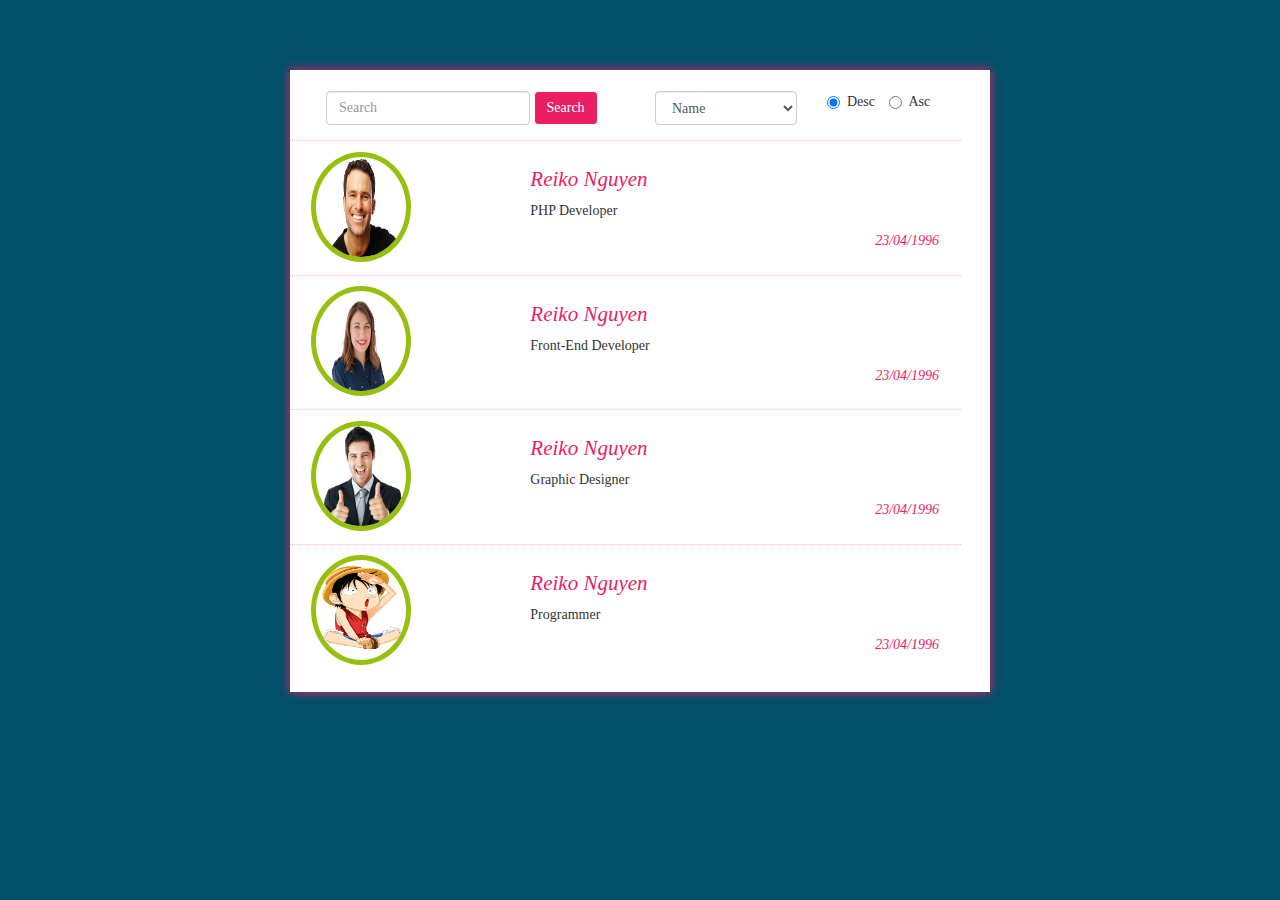
==== member/index.html @ 3f7ea7c8 "commit search feature" ====
<!DOCTYPE html>
<html lang="">
  <head>
    <meta charset="utf-8">
    <meta http-equiv="X-UA-Compatible" content="IE=edge">
    <meta name="viewport" content="width=device-width, initial-scale=1">
    <title>Title Page</title>
    <link rel="stylesheet" href="css/bootstrap.min.css">
    <link rel="stylesheet" href="css/main-style.css">
  </head>
  <body>
  <div class="container">
    <section>
      <div class="row">
        <div class="col-md-6">
          <form class="navbar-form">
            <div class="form-group">
              <input type="search" name="key" class="form-control" placeholder="Search">
            </div>
            <button type="button" onclick="" class="btn btn-default">Search</button>
          </form>
        </div>
        <div class="col-md-3">
          <select name="optionSort" id="optionSort" class="form-control">
            <option value="name" name="name">Name</option>
            <option value="dob" name="dob">Date of birth</option>
            <!-- <option value=""></option> -->
          </select>
        </div>
        <div class="col-md-3">
          <label class="radio-inline">
            <input type="radio" name="type" id="desc" value="desc" checked="">Desc
          </label>
          <label class="radio-inline">
            <input type="radio" name="type" id="asc" value="asc">Asc
          </label>
        </div>
      </div>
      <div class="row keywords">
        <div class="col-md-4">
          <img src="images/man02.png" alt="" class="img-responsive">
        </div>
        <div class="col-md-8">
          <h3><a href="#">Reiko Nguyen</a></h3>
          <p>PHP Developer</p>
          <date>23/04/1996</date>
        </div>
      </div>
      <div class="row keywords">
        <div class="col-md-4">
          <img src="images/08.png" alt="" class="img-responsive">
        </div>
        <div class="col-md-8">
          <h3><a href="#">Reiko Nguyen</a></h3>
          <p>Front-End Developer</p>
          <date>23/04/1996</date>
        </div>
      </div>
      <div class="row keywords">
        <div class="col-md-4">
          <img src="images/man01.png" alt="" class="img-responsive">
        </div>
        <div class="col-md-8">
          <h3><a href="#">Reiko Nguyen</a></h3>
          <p>Graphic Designer</p>
          <date>23/04/1996</date>
        </div>
      </div>
       <div class="row keywords">
        <div class="col-md-4">
          <img src="images/01.png" alt="" class="img-responsive">
        </div>
        <div class="col-md-8">
          <h3><a href="#">Reiko Nguyen</a></h3>
          <p>Programmer</p>
          <date>23/04/1996</date>
        </div>
      </div>
    </section>
  </div>  
  </body>
</html>
---- member/css/main-style.css ----
body{
  background-color:#00506b;
}
section{
  width: 700px;
  height: auto;
  margin: 0 auto;
  margin-top: 5em;
  padding: 1em;
  background: #fff;
  /*border: 3px ridge #E91E63;*/
  font-family: Rokkitt-Bold;
  box-shadow: 0px 0px 10px #E91E63;
}

.navbar-form{
  margin-top: 0px;
}
button.btn.btn-default{
  background: #E91E63;
  border: 1px solid #fff;
  color: #fff;
}
.row{
  padding: 0.5em;
}
.img-responsive{
  width: 100px;
  height: 110px;
  border-radius: 50%;
  border: 5px solid #97bf0d;
  margin-top: 0.25em;
}
h3{
  font-size: 1.5em;
}
h3 a{
  text-decoration: none;
  color: #E91E63;
  font-style: italic;
}
h3 a:hover{
  text-decoration: none;
  color: #97bf0d;
}
date{
  float: right;
  font-style: italic;
  font-size: 1em;
  color: #E91E63;
}
.keywords{
  width: 100%;
  display:inline-block;
  border-top: 1px dotted rgba(233, 30, 99, 0.3);
  position: relative;
  /*-webkit-transition: all 200ms ease-in;
  -webkit-transform: scale(1); 
  -ms-transition: all 200ms ease-in;
  -ms-transform: scale(1); 
  -moz-transition: all 200ms ease-in;
  -moz-transform: scale(1);*/
  transition: all 200ms ease-in;
  transform: scale(1);   
}
.keywords:hover{
  margin-left: 0px;
  box-shadow: 0px 0px 10px #E91E63;
  z-index: 2;
 /* -webkit-transition: all 200ms ease-in;
  -webkit-transform: scale(1);
  -ms-transition: all 200ms ease-in;
  -ms-transform: scale(1);
  -moz-transition: all 200ms ease-in;
  -moz-transform: scale(1);*/
  background: #fff;
  transition: all 200ms ease-in;
  transform: scale(1.2);
}
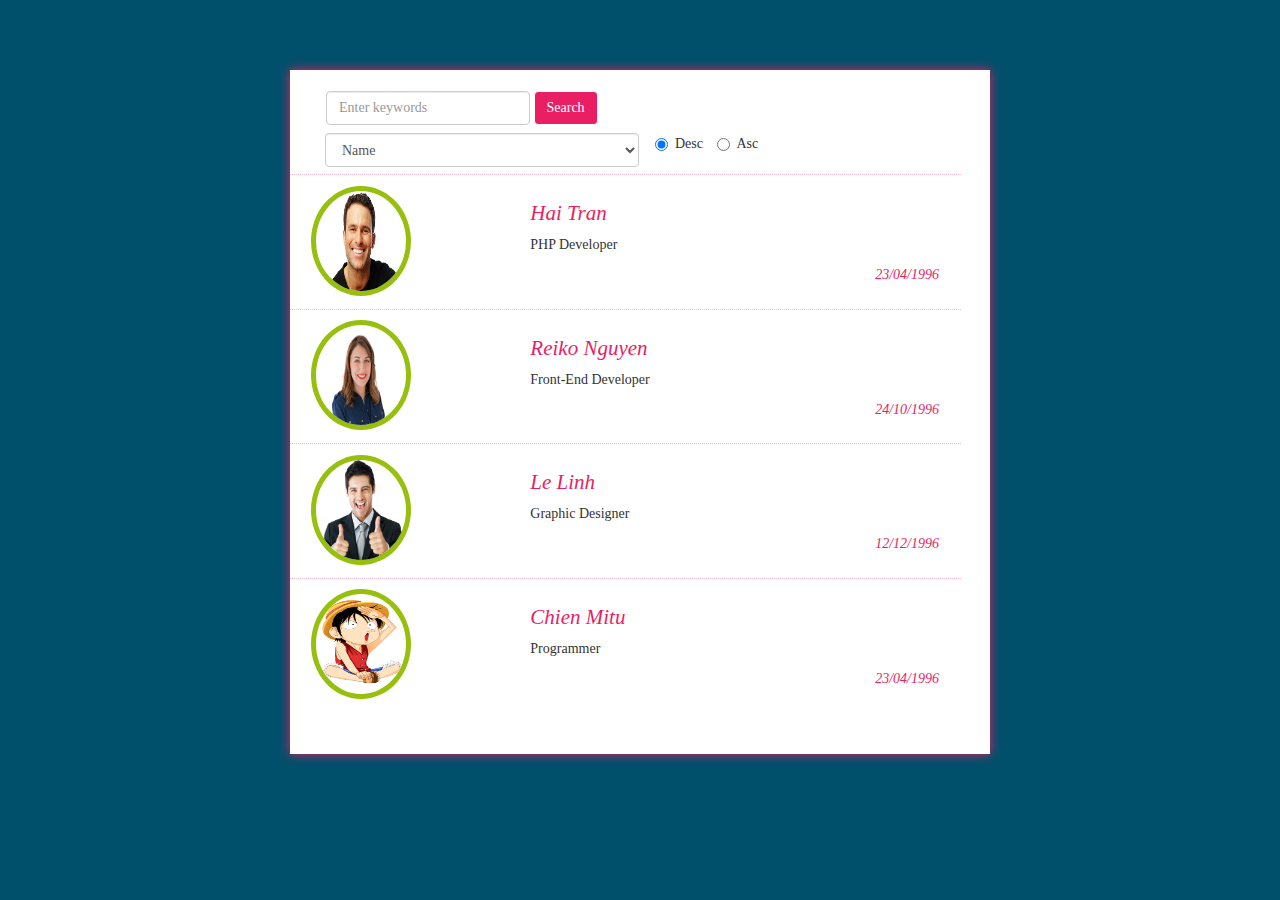
==== commit 0347b53d: "update sort by name for search feature" ====
--- a/member/index.html
+++ b/member/index.html
@@ -7,75 +7,79 @@
     <title>Title Page</title>
     <link rel="stylesheet" href="css/bootstrap.min.css">
     <link rel="stylesheet" href="css/main-style.css">
+    <script src="javascript/condition.js"></script>
   </head>
   <body>
   <div class="container">
     <section>
       <div class="row">
-        <div class="col-md-6">
+        <div class="col-md-12">
           <form class="navbar-form">
             <div class="form-group">
-              <input type="search" name="key" class="form-control" placeholder="Search">
+              <input type="search" id="key" value="" class="form-control" placeholder="Enter keywords">
             </div>
-            <button type="button" onclick="" class="btn btn-default">Search</button>
+            <button onclick="search()" type="button" class="btn btn-default">Search</button>
           </form>
         </div>
-        <div class="col-md-3">
+        <div class="col-md-6">
           <select name="optionSort" id="optionSort" class="form-control">
             <option value="name" name="name">Name</option>
             <option value="dob" name="dob">Date of birth</option>
             <!-- <option value=""></option> -->
           </select>
         </div>
-        <div class="col-md-3">
+        <div class="col-md-6" id="sortBy">
           <label class="radio-inline">
-            <input type="radio" name="type" id="desc" value="desc" checked="">Desc
+            <input type="radio" name="typeSort" id="desc" value="desc" checked="">Desc
           </label>
           <label class="radio-inline">
-            <input type="radio" name="type" id="asc" value="asc">Asc
+            <input type="radio" name="typeSort" id="asc" value="asc">Asc
           </label>
         </div>
       </div>
-      <div class="row keywords">
-        <div class="col-md-4">
-          <img src="images/man02.png" alt="" class="img-responsive">
+      <div id="list">
+        <div class="row divKeywords">
+          <div class="col-md-4">
+            <img src="images/man02.png" alt="" class="img-responsive">
+          </div>
+          <div class="col-md-8">
+            <h3 class="keywords" id="first"><a href="#">Hai Tran</a></h3>
+            <p>PHP Developer</p>
+            <date>23/04/1996</date>
+          </div>
         </div>
-        <div class="col-md-8">
-          <h3><a href="#">Reiko Nguyen</a></h3>
-          <p>PHP Developer</p>
-          <date>23/04/1996</date>
+        <div class="row divKeywords">
+          <div class="col-md-4">
+            <img src="images/08.png" alt="" class="img-responsive">
+          </div>
+          <div class="col-md-8">
+            <h3 class="keywords" id="second"><a href="#">Reiko Nguyen</a></h3>
+            <p>Front-End Developer</p>
+            <date>24/10/1996</date>
+          </div>
+        </div>
+        <div class="row divKeywords">
+          <div class="col-md-4">
+            <img src="images/man01.png" alt="" class="img-responsive">
+          </div>
+          <div class="col-md-8">
+            <h3 class="keywords" id="third"><a href="#">Le Linh</a></h3>
+            <p>Graphic Designer</p>
+            <date>12/12/1996</date>
+          </div>
+        </div>
+        <div class="row divKeywords">
+          <div class="col-md-4">
+            <img src="images/01.png" alt="" class="img-responsive">
+          </div>
+          <div class="col-md-8">
+            <h3 class="keywords" id="fourth"><a href="#">Chien Mitu</a></h3>
+            <p>Programmer</p>
+            <date>23/04/1996</date>
+          </div>
         </div>
       </div>
-      <div class="row keywords">
-        <div class="col-md-4">
-          <img src="images/08.png" alt="" class="img-responsive">
-        </div>
-        <div class="col-md-8">
-          <h3><a href="#">Reiko Nguyen</a></h3>
-          <p>Front-End Developer</p>
-          <date>23/04/1996</date>
-        </div>
-      </div>
-      <div class="row keywords">
-        <div class="col-md-4">
-          <img src="images/man01.png" alt="" class="img-responsive">
-        </div>
-        <div class="col-md-8">
-          <h3><a href="#">Reiko Nguyen</a></h3>
-          <p>Graphic Designer</p>
-          <date>23/04/1996</date>
-        </div>
-      </div>
-       <div class="row keywords">
-        <div class="col-md-4">
-          <img src="images/01.png" alt="" class="img-responsive">
-        </div>
-        <div class="col-md-8">
-          <h3><a href="#">Reiko Nguyen</a></h3>
-          <p>Programmer</p>
-          <date>23/04/1996</date>
-        </div>
-      </div>
+      <div id="result"></div>
     </section>
   </div>  
   </body>
--- a/member/css/main-style.css
+++ b/member/css/main-style.css
@@ -12,14 +12,25 @@
   font-family: Rokkitt-Bold;
   box-shadow: 0px 0px 10px #E91E63;
 }
-
+#result{
+  width: 100%;
+  background: #fff;
+  padding: 1em;
+  height: 100%;
+}
 .navbar-form{
   margin-top: 0px;
+}
+select{
+  margin-left: 1em;
 }
 button.btn.btn-default{
   background: #E91E63;
   border: 1px solid #fff;
   color: #fff;
+}
+button{
+  outline: none;
 }
 .row{
   padding: 0.5em;
@@ -39,7 +50,7 @@
   color: #E91E63;
   font-style: italic;
 }
-h3 a:hover{
+h3 a:hover,h3 a:active, h3 a:focus, h3 a:visited{
   text-decoration: none;
   color: #97bf0d;
 }
@@ -49,11 +60,11 @@
   font-size: 1em;
   color: #E91E63;
 }
-.keywords{
+.divKeywords{
   width: 100%;
   display:inline-block;
   border-top: 1px dotted rgba(233, 30, 99, 0.3);
-  position: relative;
+  /*position: relative;*/
   /*-webkit-transition: all 200ms ease-in;
   -webkit-transform: scale(1); 
   -ms-transition: all 200ms ease-in;
@@ -63,10 +74,10 @@
   transition: all 200ms ease-in;
   transform: scale(1);   
 }
-.keywords:hover{
+.divKeywords:hover{
   margin-left: 0px;
   box-shadow: 0px 0px 10px #E91E63;
-  z-index: 2;
+  /*z-index: 2;*/
  /* -webkit-transition: all 200ms ease-in;
   -webkit-transform: scale(1);
   -ms-transition: all 200ms ease-in;
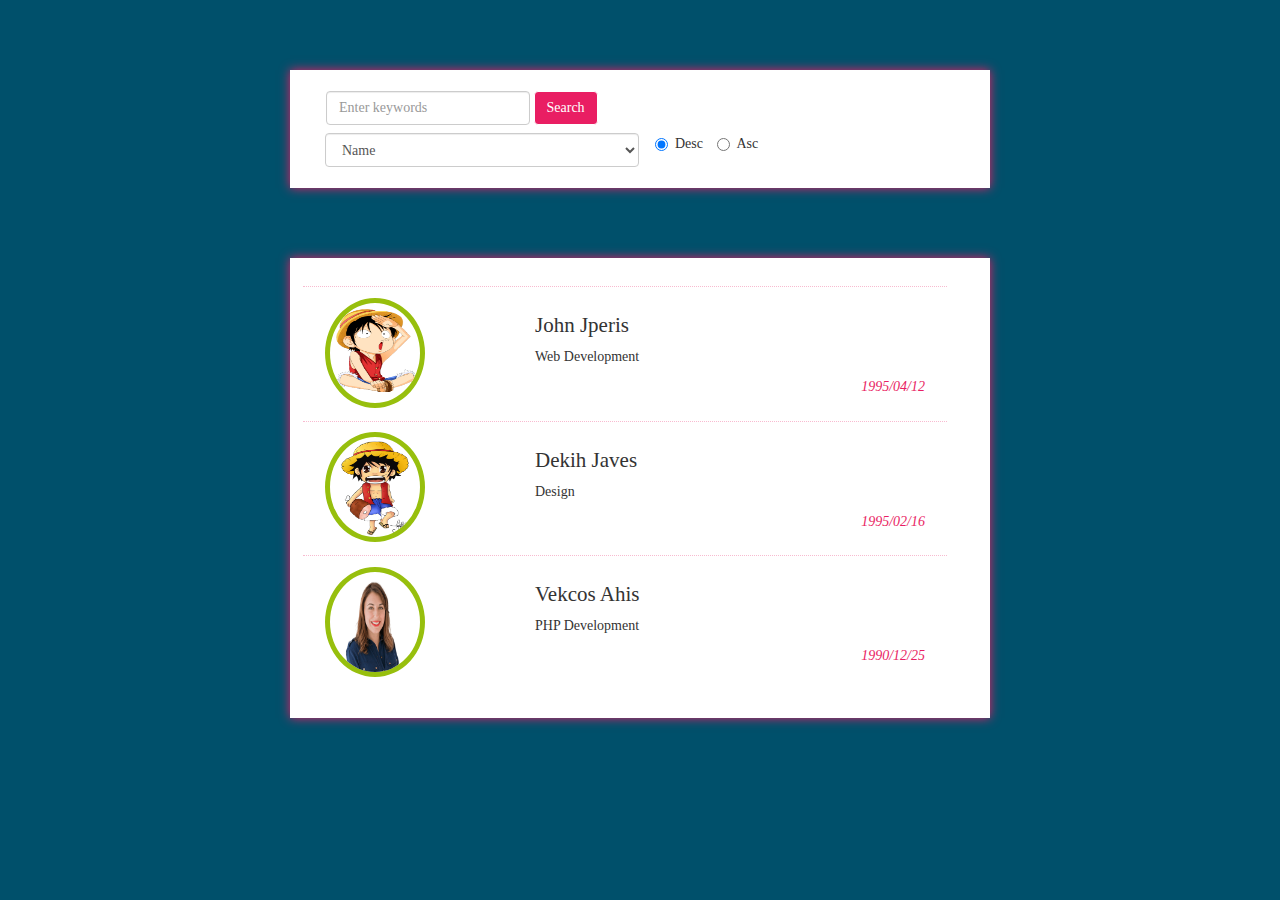
==== commit 9718a129: "update search feature, JSON data" ====
--- a/member/index.html
+++ b/member/index.html
@@ -37,49 +37,9 @@
           </label>
         </div>
       </div>
-      <div id="list">
-        <div class="row divKeywords">
-          <div class="col-md-4">
-            <img src="images/man02.png" alt="" class="img-responsive">
-          </div>
-          <div class="col-md-8">
-            <h3 class="keywords" id="first"><a href="#">Hai Tran</a></h3>
-            <p>PHP Developer</p>
-            <date>23/04/1996</date>
-          </div>
-        </div>
-        <div class="row divKeywords">
-          <div class="col-md-4">
-            <img src="images/08.png" alt="" class="img-responsive">
-          </div>
-          <div class="col-md-8">
-            <h3 class="keywords" id="second"><a href="#">Reiko Nguyen</a></h3>
-            <p>Front-End Developer</p>
-            <date>24/10/1996</date>
-          </div>
-        </div>
-        <div class="row divKeywords">
-          <div class="col-md-4">
-            <img src="images/man01.png" alt="" class="img-responsive">
-          </div>
-          <div class="col-md-8">
-            <h3 class="keywords" id="third"><a href="#">Le Linh</a></h3>
-            <p>Graphic Designer</p>
-            <date>12/12/1996</date>
-          </div>
-        </div>
-        <div class="row divKeywords">
-          <div class="col-md-4">
-            <img src="images/01.png" alt="" class="img-responsive">
-          </div>
-          <div class="col-md-8">
-            <h3 class="keywords" id="fourth"><a href="#">Chien Mitu</a></h3>
-            <p>Programmer</p>
-            <date>23/04/1996</date>
-          </div>
-        </div>
-      </div>
-      <div id="result"></div>
+    </section>
+    <section>
+      <div id="dataMember"></div>
     </section>
   </div>  
   </body>
--- a/member/css/main-style.css
+++ b/member/css/main-style.css
@@ -8,11 +8,10 @@
   margin-top: 5em;
   padding: 1em;
   background: #fff;
-  /*border: 3px ridge #E91E63;*/
   font-family: Rokkitt-Bold;
   box-shadow: 0px 0px 10px #E91E63;
 }
-#result{
+#dataMember{
   width: 100%;
   background: #fff;
   padding: 1em;
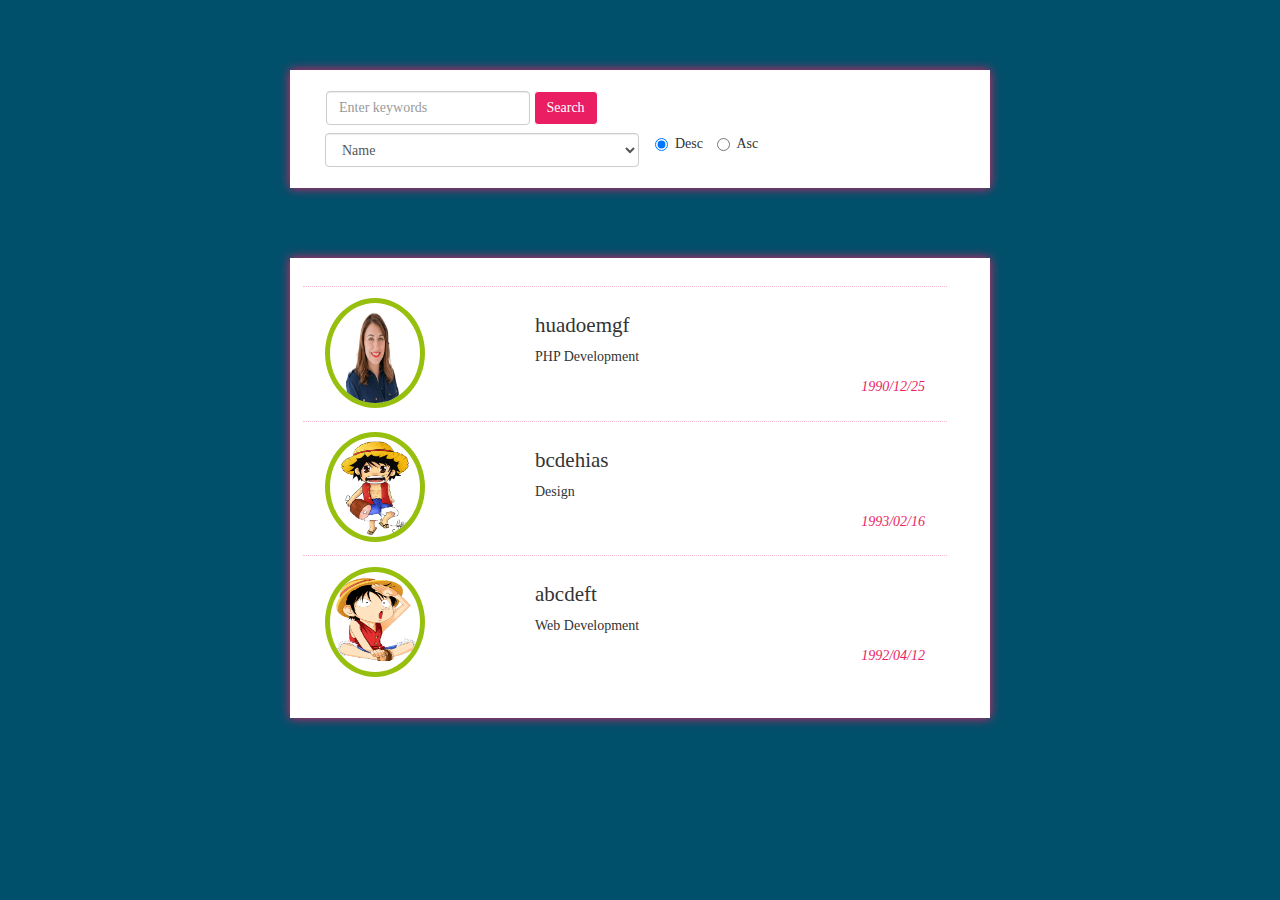
==== commit 55769305: "update select option in search feature" ====
--- a/member/index.html
+++ b/member/index.html
@@ -22,7 +22,7 @@
           </form>
         </div>
         <div class="col-md-6">
-          <select name="optionSort" id="optionSort" class="form-control">
+          <select name="optionSort" id="optionSort" class="form-control" onchange="search()">
             <option value="name" name="name">Name</option>
             <option value="dob" name="dob">Date of birth</option>
             <!-- <option value=""></option> -->
@@ -30,10 +30,10 @@
         </div>
         <div class="col-md-6" id="sortBy">
           <label class="radio-inline">
-            <input type="radio" name="typeSort" id="desc" value="desc" checked="">Desc
+            <input type="radio" class="checkedSort" name="typeSort" id="desc" value="desc" checked=""  onclick="search()" >Desc
           </label>
           <label class="radio-inline">
-            <input type="radio" name="typeSort" id="asc" value="asc">Asc
+            <input type="radio" class="checkedSort" name="typeSort" id="asc" value="asc"  onclick="search()" >Asc
           </label>
         </div>
       </div>
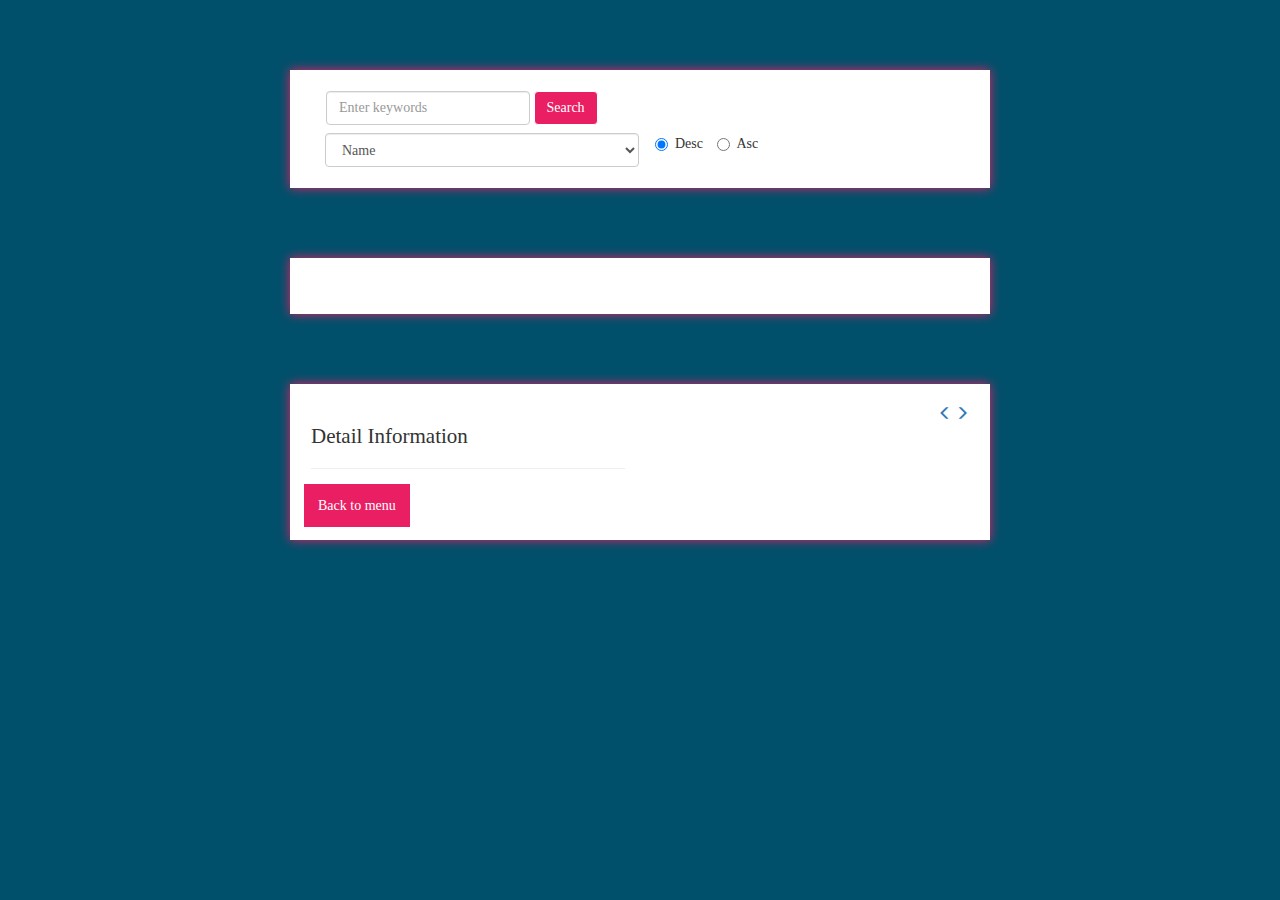
==== commit dfafa06e: "update sou" ====
--- a/member/index.html
+++ b/member/index.html
@@ -7,40 +7,56 @@
     <title>Title Page</title>
     <link rel="stylesheet" href="css/bootstrap.min.css">
     <link rel="stylesheet" href="css/main-style.css">
-    <script src="javascript/condition.js"></script>
-  </head>
+    <link rel="stylesheet" href="css/details.css">
+  </head>     
   <body>
-  <div class="container">
-    <section>
-      <div class="row">
-        <div class="col-md-12">
-          <form class="navbar-form">
-            <div class="form-group">
-              <input type="search" id="key" value="" class="form-control" placeholder="Enter keywords">
+    <div class="container">
+      <section id="list">
+        <div class="row">
+          <div class="col-md-12">
+            <form class="navbar-form">
+              <div class="form-group">
+                <input type="search" id="key" value="" class="form-control" placeholder="Enter keywords">
+              </div>
+              <button onclick="search()" type="button" class="btn btn-default">Search</button>
+            </form>
+          </div>
+          <div class="col-md-6">
+            <select name="optionSort" id="optionSort" class="form-control" onchange="search()">
+              <option value="name" name="name">Name</option>
+              <option value="dob" name="dob">Date of birth</option>
+              <!-- <option value=""></option> -->
+            </select>
+          </div>
+          <div class="col-md-6" id="sortBy">
+            <label class="radio-inline">
+              <input type="radio" class="checkedSort" name="typeSort" id="desc" value="desc" checked="" onclick="search()" >Desc
+            </label>
+            <label class="radio-inline">
+              <input type="radio" class="checkedSort" name="typeSort" id="asc" value="asc" onclick="search()" >Asc
+            </label>
+          </div>
+        </div>
+      </section>
+      <section>
+        <div id="dataMember"></div>
+      </section>
+      <section id="info">
+        <div class="row">
+          <div class="col-md-6">
+            <h3>Detail Information</h3><hr>
+          </div>
+          <div class="col-md-6">
+            <div class="icon">
+              <a href=""><span class="glyphicon glyphicon-menu-left" aria-hidden="true" id="previous" onclick="previous()"></span></a>
+              <a href=""><span class="glyphicon glyphicon-menu-right" aria-hidden="true" id="next" onclick="next()"></span></a>
             </div>
-            <button onclick="search()" type="button" class="btn btn-default">Search</button>
-          </form>
+          </div>
         </div>
-        <div class="col-md-6">
-          <select name="optionSort" id="optionSort" class="form-control" onchange="search()">
-            <option value="name" name="name">Name</option>
-            <option value="dob" name="dob">Date of birth</option>
-            <!-- <option value=""></option> -->
-          </select>
-        </div>
-        <div class="col-md-6" id="sortBy">
-          <label class="radio-inline">
-            <input type="radio" class="checkedSort" name="typeSort" id="desc" value="desc" checked=""  onclick="search()" >Desc
-          </label>
-          <label class="radio-inline">
-            <input type="radio" class="checkedSort" name="typeSort" id="asc" value="asc"  onclick="search()" >Asc
-          </label>
-        </div>
-      </div>
-    </section>
-    <section>
-      <div id="dataMember"></div>
-    </section>
-  </div>  
+        <div id="infoDetail"></div>    
+        <p><a href="index.html">Back to menu</a></p> 
+      </section>
+    </div>
   </body>
-</html>+  <script src="javascript/condition.js"></script> 
+</html>
--- a/member/css/details.css
+++ b/member/css/details.css
@@ -0,0 +1,25 @@
+h4 {
+	text-decoration: none;
+	color: #E91E63;
+}
+h4:hover{
+	text-decoration: none;
+	color: #97bf0d;
+}
+date{
+	float: none;
+}
+p a{
+	text-decoration: none;
+	background: #E91E63;
+	color: #fff;
+	padding: 1em;
+}
+p a:hover{
+	text-decoration: none;
+	background: #97bf0d;
+	color: #fff;
+}
+.icon{
+	float: right;
+}